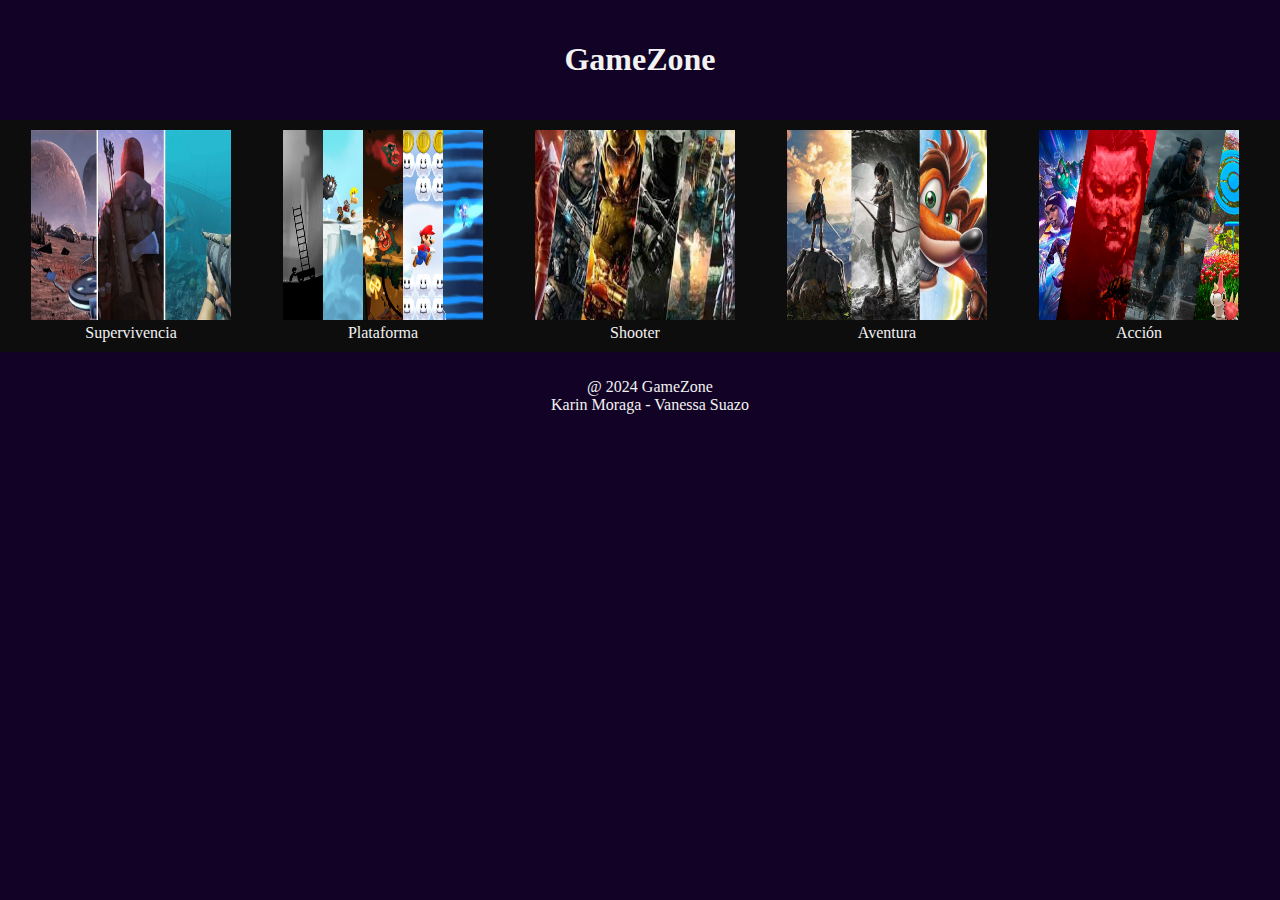
==== index.html @ ada37a3f "cambiando home a index" ====
<!DOCTYPE html>
<html lang="en">
<head>
    <meta charset="UTF-8">
    <meta name="viewport" content="width=device-width, initial-scale=1.0">
    <title>GameZone</title>
    <link rel="stylesheet" href="style.css">
</head>
<body>
    <header>
        <h1>GameZone</h1>
    </header>
    <nav>
        <ul>
            <li><a href="categoria1.html"><div class="categoria"><img src="image/supervivencia.jpg" alt="Imagen Categoría 1" width="200px" height="190px"></div></a>Supervivencia</li>
            <li><a href="categoria2.html"><div class="categoria"><img src="image/plataforma.jpg" alt="Imagen Categoría 1" width="200px" height="190px"></div></a>Plataforma</li>
            <li><a href="categoria3.html"><div class="categoria"><img src="image/shooter.jpg" alt="Imagen Categoría 1" width="200px" height="190px"></div></a>Shooter</li>
            <li><a href="categoria4.html"><div class="categoria"><img src="image/aventura.jpg" alt="Imagen Categoría 1" width="200px" height="190px"></div></a>Aventura</li>
            <li><a href="categoria5.html"><div class="categoria"><img src="image/accion.jpeg" alt="Imagen Categoría 1" width="200px" height="190px"></div></a>Acción</li>
    </nav>
    <footer>
        <p>@ 2024 GameZone
            <br>Karin Moraga - Vanessa Suazo
        </p>
    </footer>    
</body>
</html>
---- style.css ----
/* Estilos generales */
body {
    font-family:'Arial Narrow';
    margin: 0;
    padding: 0;
    background-color:#120326;
}

header {
    background-color:#120326;
    color: #F2F2F2;
    padding: 20px;
    text-align: center;
}
nav {
    text-align: center;
    background-color:#0D0D0D;
    padding: 10px;
    color:#F2F2F2;
}
nav ul {
    list-style-type: none;
    margin: 0;
    padding: 0;
    display: flex;
    justify-content:space-around;
}

nav ul li {
    display: inline-block;
    margin-right: 10px;
    text-align: center;
}

nav ul li a {
    color: #F2F2F2;
    text-decoration: none;
}

footer {
    background-color: #120326;
    color: #F2F2F2;
    padding: 10px;
    text-align: center;
    bottom: 0;
    width: 100%;
}
.volver-inicio {
    position: fixed;
    top: 10px;
    left: 10px;
    background-color:black;
    color: #F2F2F2;
    padding: 10px 15px;
    border-radius: 5px; 
    text-decoration: none;
}
select {
    display:flex;
    margin-right: 10px;
    background-color: black;
    color: #F2F2F2;
    padding: 10px 15px;
    border-radius: 5px;
    border: none;
    cursor: pointer;
}
/* Estilos para las tarjetas de juegos */
.juegos-container {
    display: flex;
    justify-content: space-around;
    flex-wrap: wrap;
    padding: 20px;
}

.juego {
    background-color: #853C64;
    color: #F2F2F2;
    border-radius: 10px;
    width: 20%; 
    margin-bottom: 20px;
    padding: 20px;
    box-sizing: border-box;
   }

   .juego img {
    width: 200px; /* Ancho deseado */
    height: 280px; /* Altura deseada */
    border-radius: 10px;
    margin:0 auto;
    display: block;
}

.juego h2 {
    width: 70%; 
    display: flex; 
    flex-direction: column; 
}

.juego p {
    width: 70%; 
    display: flex; 
    flex-direction: column; 
}
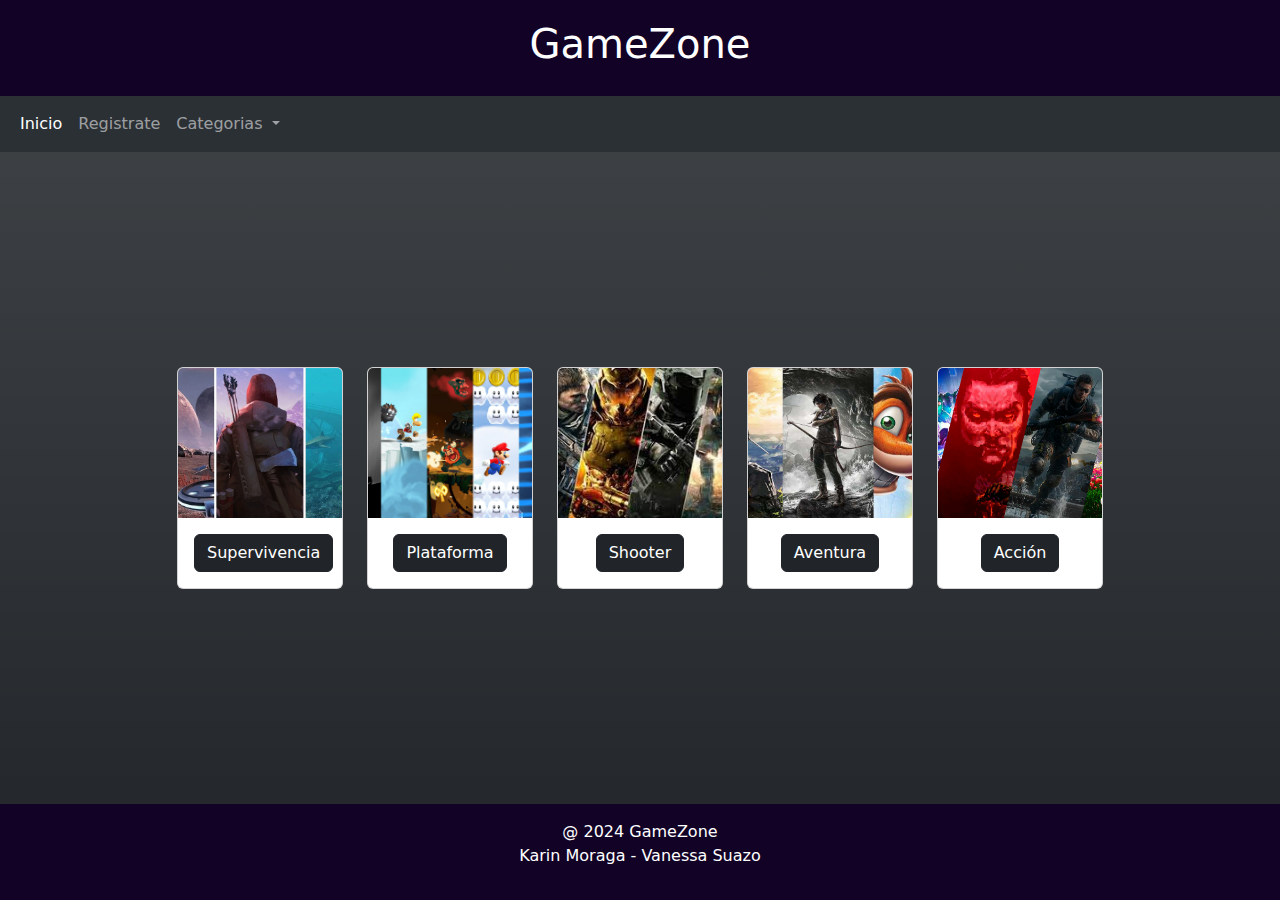
==== commit 4b241e04: "Añadiendo Jquery" ====
--- a/index.html
+++ b/index.html
@@ -1,28 +1,98 @@
 <!DOCTYPE html>
 <html lang="en">
 <head>
-    <meta charset="UTF-8">
-    <meta name="viewport" content="width=device-width, initial-scale=1.0">
-    <title>GameZone</title>
-    <link rel="stylesheet" href="style.css">
+  <meta charset="UTF-8">
+  <meta name="viewport" content="width=device-width, initial-scale=1.0">
+  <title>GameZone</title>
+  <link rel="stylesheet" href="style.css">
+  <link href="https://cdn.jsdelivr.net/npm/bootstrap@5.3.3/dist/css/bootstrap.min.css" rel="stylesheet">
+  <style>
+    .card-img-top {
+      height: 150px;
+      width: 100%;
+      object-fit: cover;
+    }
+  </style>
 </head>
-<body>
-    <header>
-        <h1>GameZone</h1>
-    </header>
-    <nav>
-        <ul>
-            <li><a href="categoria1.html"><div class="categoria"><img src="image/supervivencia.jpg" alt="Imagen Categoría 1" width="200px" height="190px"></div></a>Supervivencia</li>
-            <li><a href="categoria2.html"><div class="categoria"><img src="image/plataforma.jpg" alt="Imagen Categoría 1" width="200px" height="190px"></div></a>Plataforma</li>
-            <li><a href="categoria3.html"><div class="categoria"><img src="image/shooter.jpg" alt="Imagen Categoría 1" width="200px" height="190px"></div></a>Shooter</li>
-            <li><a href="categoria4.html"><div class="categoria"><img src="image/aventura.jpg" alt="Imagen Categoría 1" width="200px" height="190px"></div></a>Aventura</li>
-            <li><a href="categoria5.html"><div class="categoria"><img src="image/accion.jpeg" alt="Imagen Categoría 1" width="200px" height="190px"></div></a>Acción</li>
-    </nav>
-    <footer>
-        <p>@ 2024 GameZone
-            <br>Karin Moraga - Vanessa Suazo
-        </p>
-    </footer>    
+<body class="bg-dark bg-gradient"> 
+  <header>
+    <h1>GameZone</h1>
+  </header>
+  <nav class="navbar navbar-expand-lg bg-body-tertiary"data-bs-theme="dark" >
+    <div class="container-fluid">
+      <div class="collapse navbar-collapse" id="navbarSupportedContent">
+        <ul class="navbar-nav me-auto mb-2 mb-lg-0">
+            <li class="nav-item">
+                <a class="nav-link active" aria-current="page" href="#">Inicio</a>
+              </li>
+              <li class="nav-item">
+                <a class="nav-link" href="registro.html">Registrate</a>
+              </li>
+          <li class="nav-item dropdown">
+            <a class="nav-link dropdown-toggle" href="" role="button" data-bs-toggle="dropdown" aria-expanded="false">
+              Categorias
+            </a>
+            <ul class="dropdown-menu">
+              <li><a class="dropdown-item" href="categoria1.html">Supervivencia</a></li>
+              <li><a class="dropdown-item" href="categoria2.html">Plataforma</a></li>
+              <li><a class="dropdown-item" href="categoria3.html">Shooter</a></li>
+              <li><a class="dropdown-item" href="categoria4.html">Aventura</a></li>
+              <li><a class="dropdown-item" href="categoria5.html">Acción</a></li>
+            </ul>
+          </li>
+        </form>
+      </div>
+    </div>
+  </nav>
+  <div class="content d-flex align-items-center justify-content-center">
+    <div class="container">
+      <div class="row justify-content-center">
+        <div class="col-2">
+          <div class="card text-center">
+            <img src="image/supervivencia.jpg" class="card-img-top img-fluid" />
+            <div class="card-body">
+              <a href="categoria1.html" class="btn btn-dark">Supervivencia</a>
+            </div>
+          </div>
+        </div>
+        <div class="col-2">
+          <div class="card text-center">
+            <img src="image/plataforma.jpg" class="card-img-top img-fluid" />
+            <div class="card-body">
+              <a href="categoria2.html" class="btn btn-dark">Plataforma</a>
+            </div>
+          </div>
+        </div>
+        <div class="col-2">
+          <div class="card text-center">
+            <img src="image/shooter.jpg" class="card-img-top img-fluid" />
+            <div class="card-body">
+              <a href="categoria3.html" class="btn btn-dark">Shooter</a>
+            </div>
+          </div>
+        </div>
+        <div class="col-2">
+          <div class="card text-center">
+            <img src="image/aventura.jpg" class="card-img-top img-fluid" />
+            <div class="card-body">
+              <a href="categoria4.html" class="btn btn-dark">Aventura</a>
+            </div>
+          </div>
+        </div>
+        <div class="col-2">
+          <div class="card text-center">
+            <img src="image/accion.jpeg" class="card-img-top img-fluid" />
+            <div class="card-body">
+              <a href="categoria5.html" class="btn btn-dark">Acción</a>
+            </div>
+          </div>
+        </div>
+      </div>
+    </div>
+  </div>
+  <footer class="footer text-center py-3">
+    <p>@ 2024 GameZone <br>Karin Moraga - Vanessa Suazo</p>
+  </footer>
+  <script src="https://cdn.jsdelivr.net/npm/bootstrap@5.3.3/dist/js/bootstrap.bundle.min.js"></script>
 </body>
 </html>
-
--- a/style.css
+++ b/style.css
@@ -1,104 +1,24 @@
-/* Estilos generales */
-body {
-    font-family:'Arial Narrow';
-    margin: 0;
-    padding: 0;
-    background-color:#120326;
-}
-
-header {
-    background-color:#120326;
-    color: #F2F2F2;
-    padding: 20px;
+  body {
+    display: flex;
+    flex-direction: column;
+    min-height: 100vh;
+  }
+  
+  .content {
+    flex: 1;
+  }
+  
+  .footer {
+    background-color: #120326; 
+    color: white; 
+  }
+  
+  header {
+    background-color: #120326;
+    color: white; 
     text-align: center;
-}
-nav {
-    text-align: center;
-    background-color:#0D0D0D;
-    padding: 10px;
-    color:#F2F2F2;
-}
-nav ul {
-    list-style-type: none;
-    margin: 0;
-    padding: 0;
-    display: flex;
-    justify-content:space-around;
-}
-
-nav ul li {
-    display: inline-block;
-    margin-right: 10px;
-    text-align: center;
-}
-
-nav ul li a {
-    color: #F2F2F2;
-    text-decoration: none;
-}
-
-footer {
-    background-color: #120326;
-    color: #F2F2F2;
-    padding: 10px;
-    text-align: center;
-    bottom: 0;
-    width: 100%;
-}
-.volver-inicio {
-    position: fixed;
-    top: 10px;
-    left: 10px;
-    background-color:black;
-    color: #F2F2F2;
-    padding: 10px 15px;
-    border-radius: 5px; 
-    text-decoration: none;
-}
-select {
-    display:flex;
-    margin-right: 10px;
-    background-color: black;
-    color: #F2F2F2;
-    padding: 10px 15px;
-    border-radius: 5px;
-    border: none;
-    cursor: pointer;
-}
-/* Estilos para las tarjetas de juegos */
-.juegos-container {
-    display: flex;
-    justify-content: space-around;
-    flex-wrap: wrap;
-    padding: 20px;
-}
-
-.juego {
-    background-color: #853C64;
-    color: #F2F2F2;
-    border-radius: 10px;
-    width: 20%; 
-    margin-bottom: 20px;
-    padding: 20px;
-    box-sizing: border-box;
-   }
-
-   .juego img {
-    width: 200px; /* Ancho deseado */
-    height: 280px; /* Altura deseada */
-    border-radius: 10px;
-    margin:0 auto;
-    display: block;
-}
-
-.juego h2 {
-    width: 70%; 
-    display: flex; 
-    flex-direction: column; 
-}
-
-.juego p {
-    width: 70%; 
-    display: flex; 
-    flex-direction: column; 
-}
+    padding: 20px 0; 
+  }
+label{
+  color: white;
+}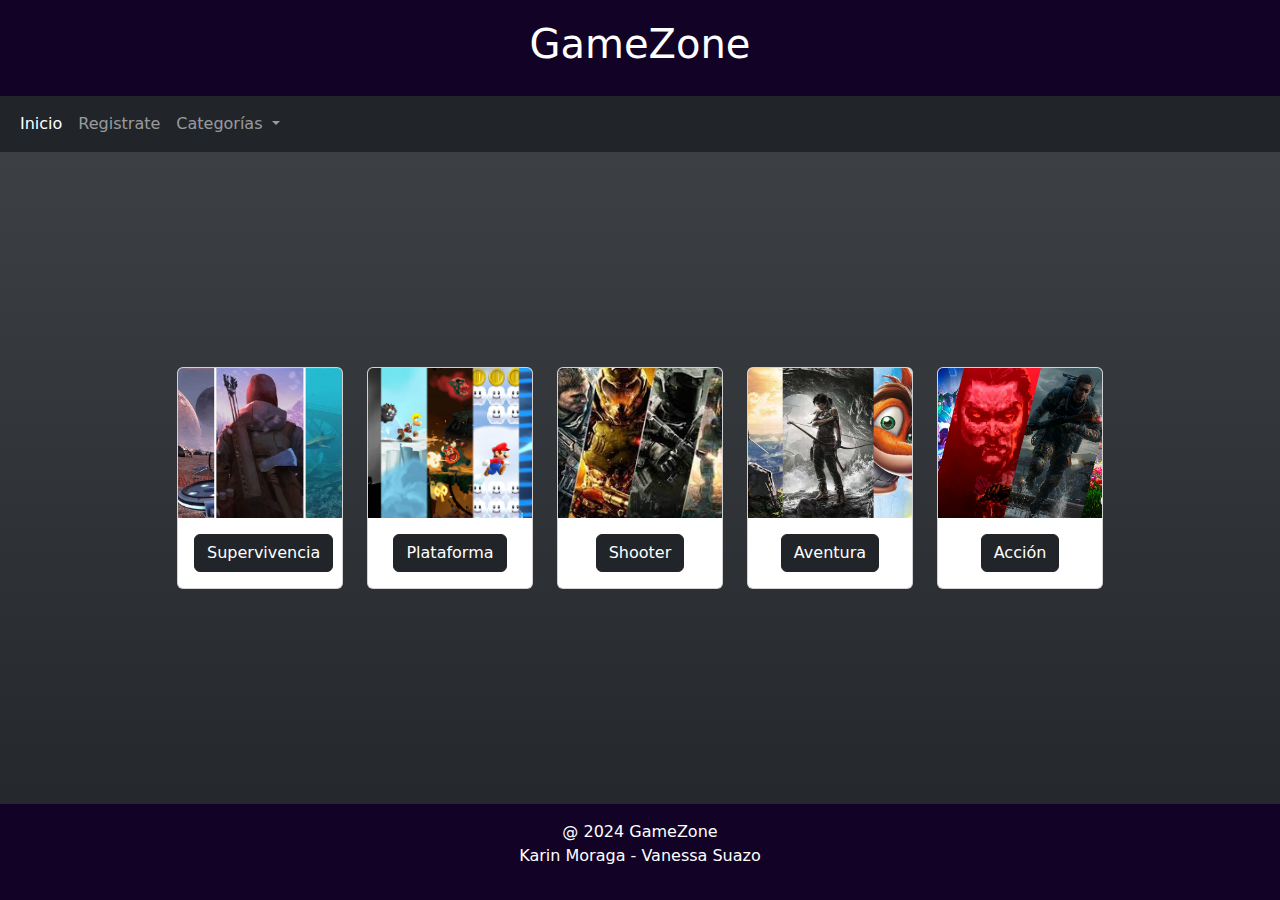
==== commit a427540f: "Ultimas modificaciones" ====
--- a/index.html
+++ b/index.html
@@ -18,19 +18,22 @@
   <header>
     <h1>GameZone</h1>
   </header>
-  <nav class="navbar navbar-expand-lg bg-body-tertiary"data-bs-theme="dark" >
+  <nav class="navbar navbar-expand-lg navbar-dark bg-dark data-bs-theme="dark">
     <div class="container-fluid">
+      <button class="navbar-toggler" type="button" data-bs-toggle="collapse" data-bs-target="#navbarSupportedContent" aria-controls="navbarSupportedContent" aria-expanded="false" aria-label="Toggle navigation">
+        <span class="navbar-toggler-icon"></span>
+      </button>
       <div class="collapse navbar-collapse" id="navbarSupportedContent">
         <ul class="navbar-nav me-auto mb-2 mb-lg-0">
-            <li class="nav-item">
-                <a class="nav-link active" aria-current="page" href="#">Inicio</a>
-              </li>
-              <li class="nav-item">
-                <a class="nav-link" href="registro.html">Registrate</a>
-              </li>
+          <li class="nav-item">
+            <a class="nav-link active" aria-current="page" href="#">Inicio</a>
+          </li>
+          <li class="nav-item">
+            <a class="nav-link" href="registro.html">Registrate</a>
+          </li>
           <li class="nav-item dropdown">
-            <a class="nav-link dropdown-toggle" href="" role="button" data-bs-toggle="dropdown" aria-expanded="false">
-              Categorias
+            <a class="nav-link dropdown-toggle" href="#" role="button" data-bs-toggle="dropdown" aria-expanded="false">
+              Categorías
             </a>
             <ul class="dropdown-menu">
               <li><a class="dropdown-item" href="categoria1.html">Supervivencia</a></li>
@@ -40,14 +43,14 @@
               <li><a class="dropdown-item" href="categoria5.html">Acción</a></li>
             </ul>
           </li>
-        </form>
+        </ul>
       </div>
     </div>
   </nav>
   <div class="content d-flex align-items-center justify-content-center">
     <div class="container">
       <div class="row justify-content-center">
-        <div class="col-2">
+        <div class="col-lg-2 col-md-3 col-sm-6">
           <div class="card text-center">
             <img src="image/supervivencia.jpg" class="card-img-top img-fluid" />
             <div class="card-body">
@@ -55,7 +58,7 @@
             </div>
           </div>
         </div>
-        <div class="col-2">
+        <div class="col-lg-2 col-md-3 col-sm-6">
           <div class="card text-center">
             <img src="image/plataforma.jpg" class="card-img-top img-fluid" />
             <div class="card-body">
@@ -63,7 +66,7 @@
             </div>
           </div>
         </div>
-        <div class="col-2">
+        <div class="col-lg-2 col-md-3 col-sm-6">
           <div class="card text-center">
             <img src="image/shooter.jpg" class="card-img-top img-fluid" />
             <div class="card-body">
@@ -71,7 +74,7 @@
             </div>
           </div>
         </div>
-        <div class="col-2">
+        <div class="col-lg-2 col-md-3 col-sm-6">
           <div class="card text-center">
             <img src="image/aventura.jpg" class="card-img-top img-fluid" />
             <div class="card-body">
@@ -79,7 +82,7 @@
             </div>
           </div>
         </div>
-        <div class="col-2">
+        <div class="col-lg-2 col-md-3 col-sm-6">
           <div class="card text-center">
             <img src="image/accion.jpeg" class="card-img-top img-fluid" />
             <div class="card-body">
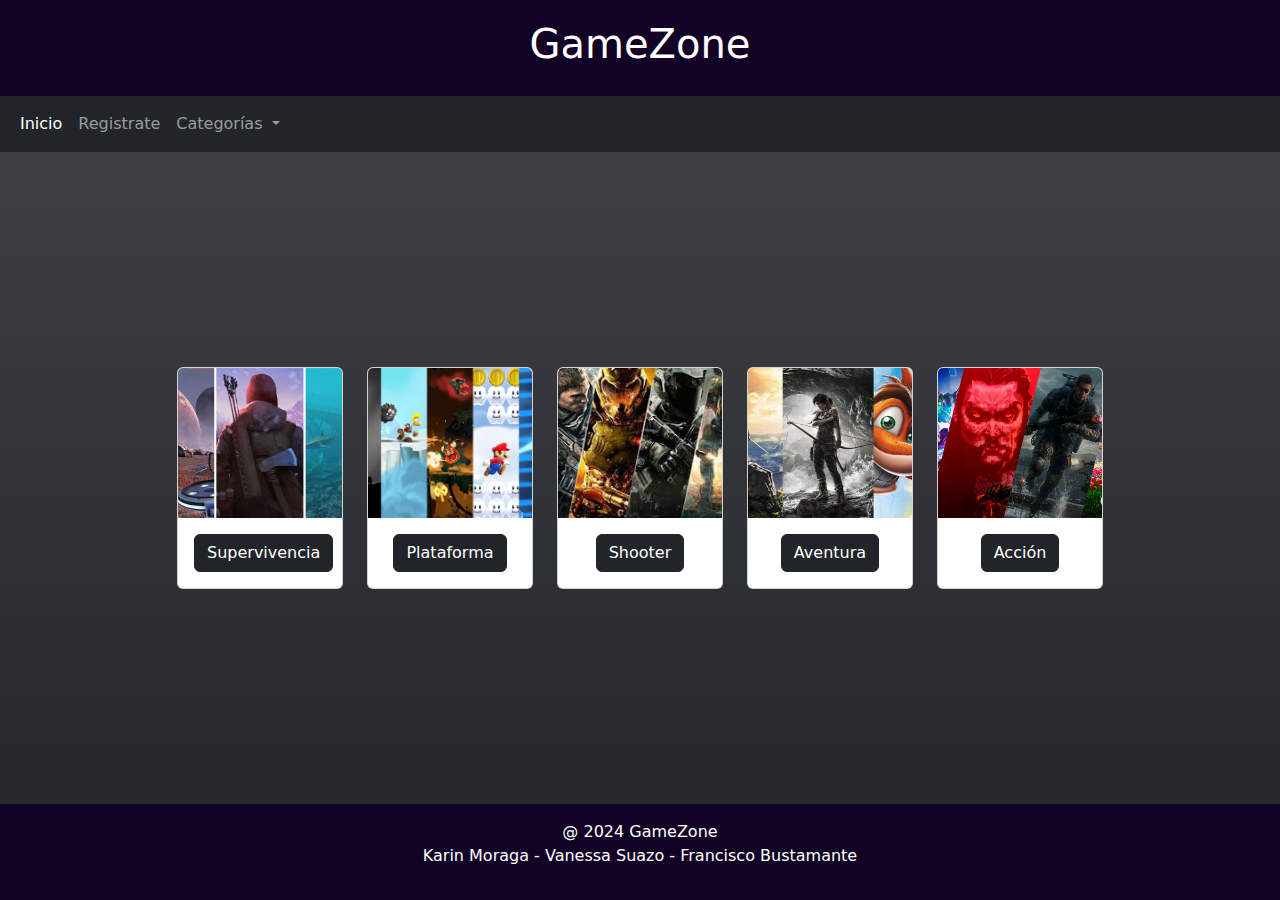
==== commit 0a93488e: "Ultimas modificaciones" ====
--- a/index.html
+++ b/index.html
@@ -94,7 +94,7 @@
     </div>
   </div>
   <footer class="footer text-center py-3">
-    <p>@ 2024 GameZone <br>Karin Moraga - Vanessa Suazo</p>
+    <p>@ 2024 GameZone <br>Karin Moraga - Vanessa Suazo - Francisco Bustamante</p>
   </footer>
   <script src="https://cdn.jsdelivr.net/npm/bootstrap@5.3.3/dist/js/bootstrap.bundle.min.js"></script>
 </body>
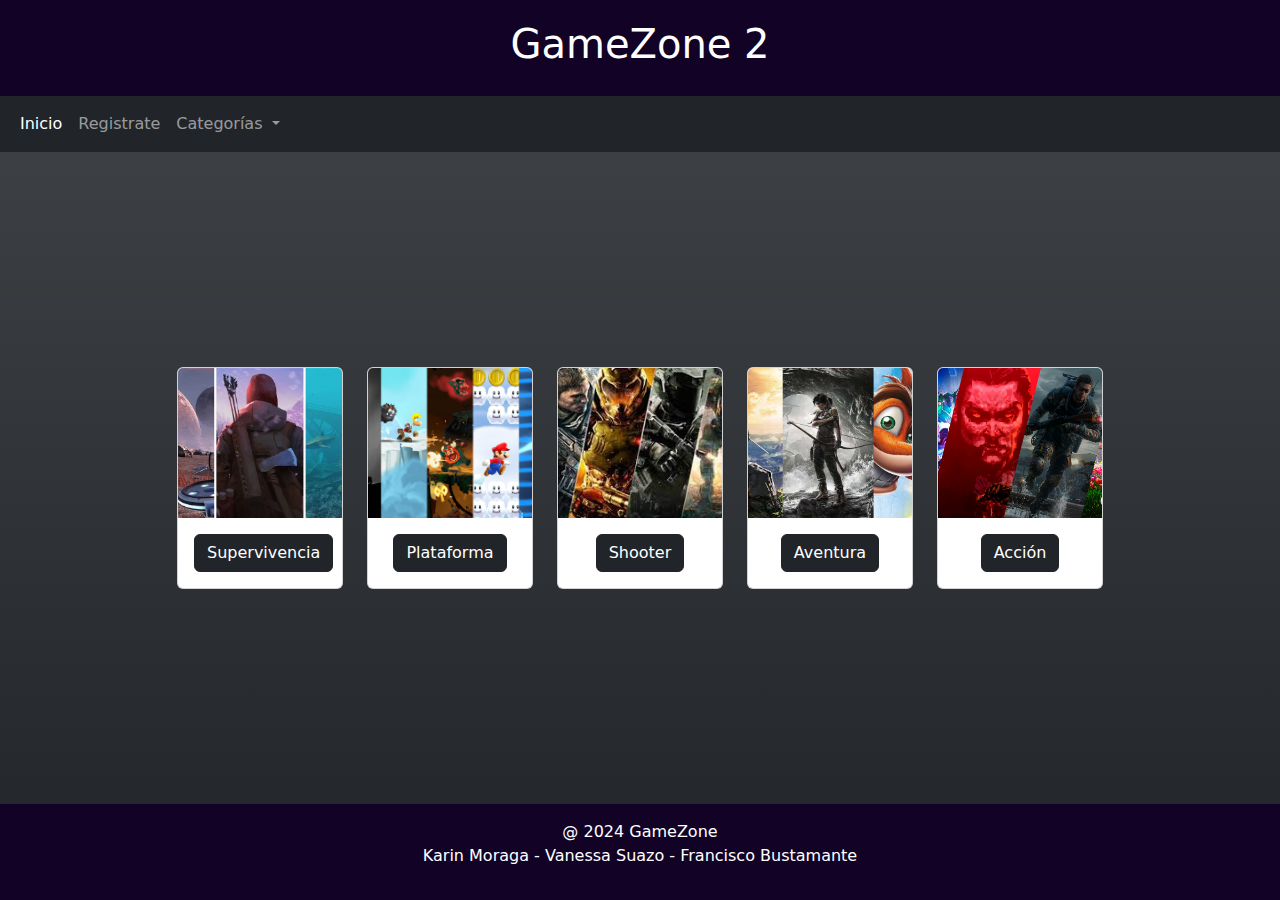
==== commit c4f8fe30: "prueba" ====
--- a/index.html
+++ b/index.html
@@ -16,7 +16,7 @@
 </head>
 <body class="bg-dark bg-gradient"> 
   <header>
-    <h1>GameZone</h1>
+    <h1>GameZone 2</h1>
   </header>
   <nav class="navbar navbar-expand-lg navbar-dark bg-dark data-bs-theme="dark">
     <div class="container-fluid">
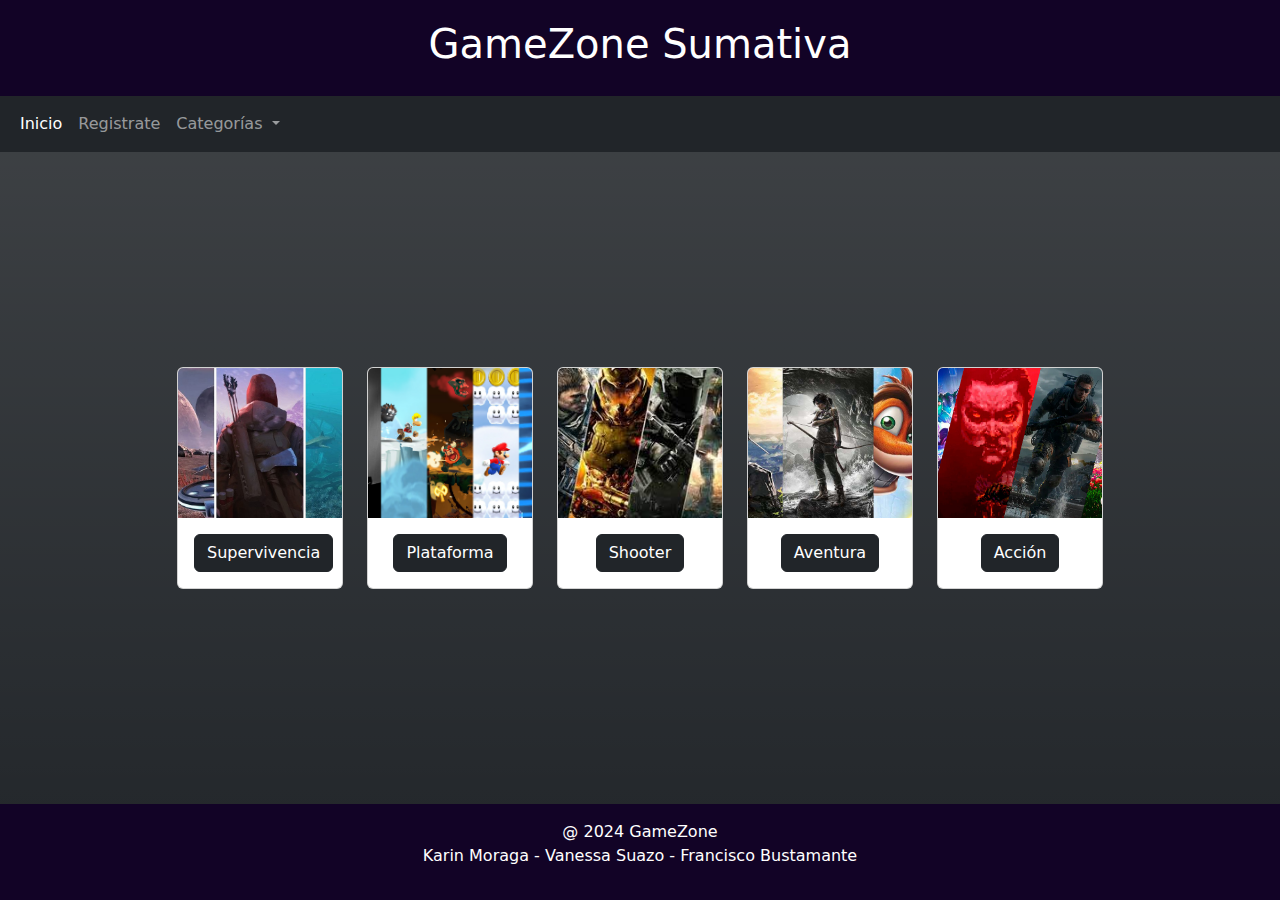
==== commit 1b4a73ef: "test sum" ====
--- a/index.html
+++ b/index.html
@@ -16,7 +16,7 @@
 </head>
 <body class="bg-dark bg-gradient"> 
   <header>
-    <h1>GameZone 2</h1>
+    <h1>GameZone Sumativa</h1>
   </header>
   <nav class="navbar navbar-expand-lg navbar-dark bg-dark data-bs-theme="dark">
     <div class="container-fluid">
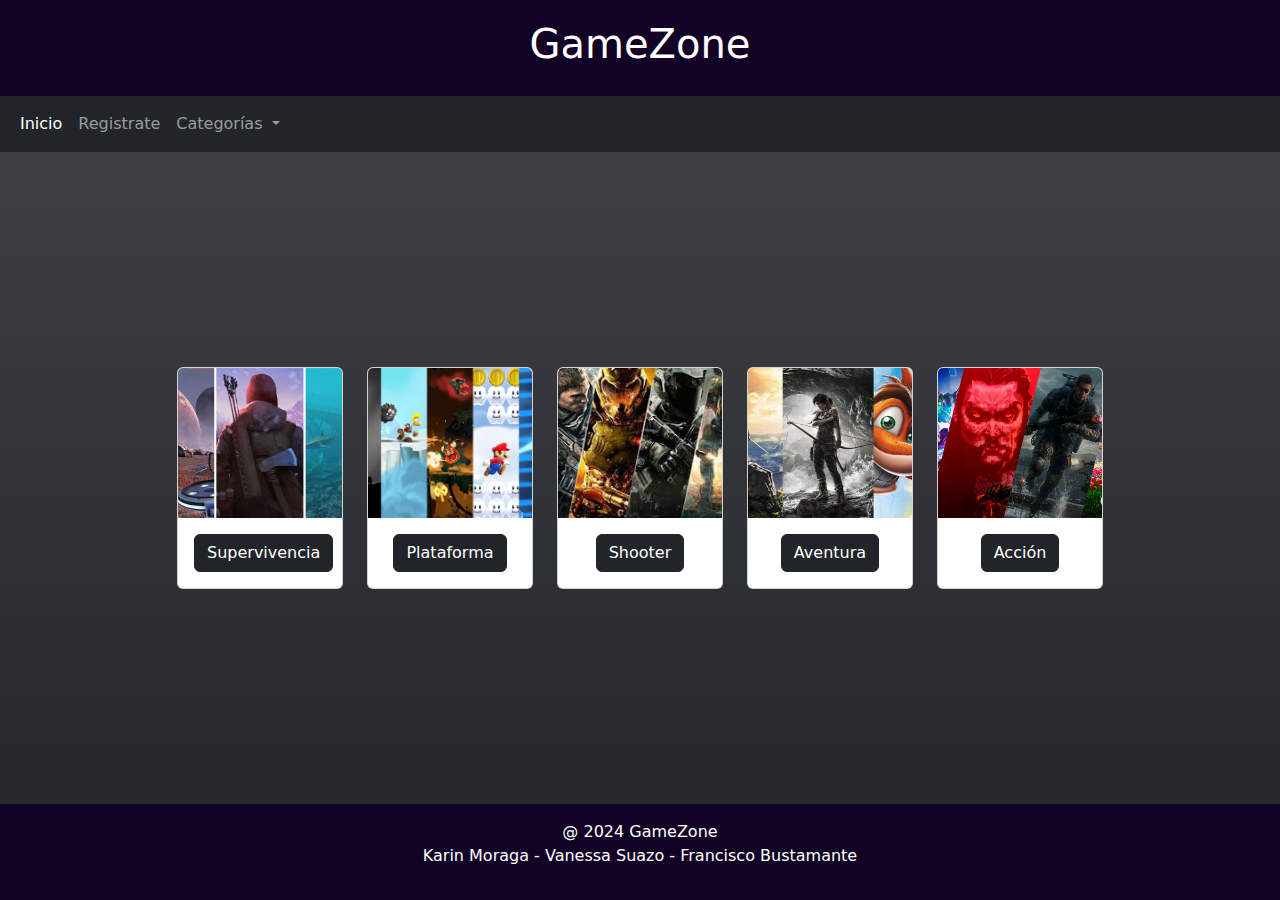
==== commit e862b5ee: "re" ====
--- a/index.html
+++ b/index.html
@@ -16,7 +16,7 @@
 </head>
 <body class="bg-dark bg-gradient"> 
   <header>
-    <h1>GameZone Sumativa</h1>
+    <h1>GameZone</h1>
   </header>
   <nav class="navbar navbar-expand-lg navbar-dark bg-dark data-bs-theme="dark">
     <div class="container-fluid">
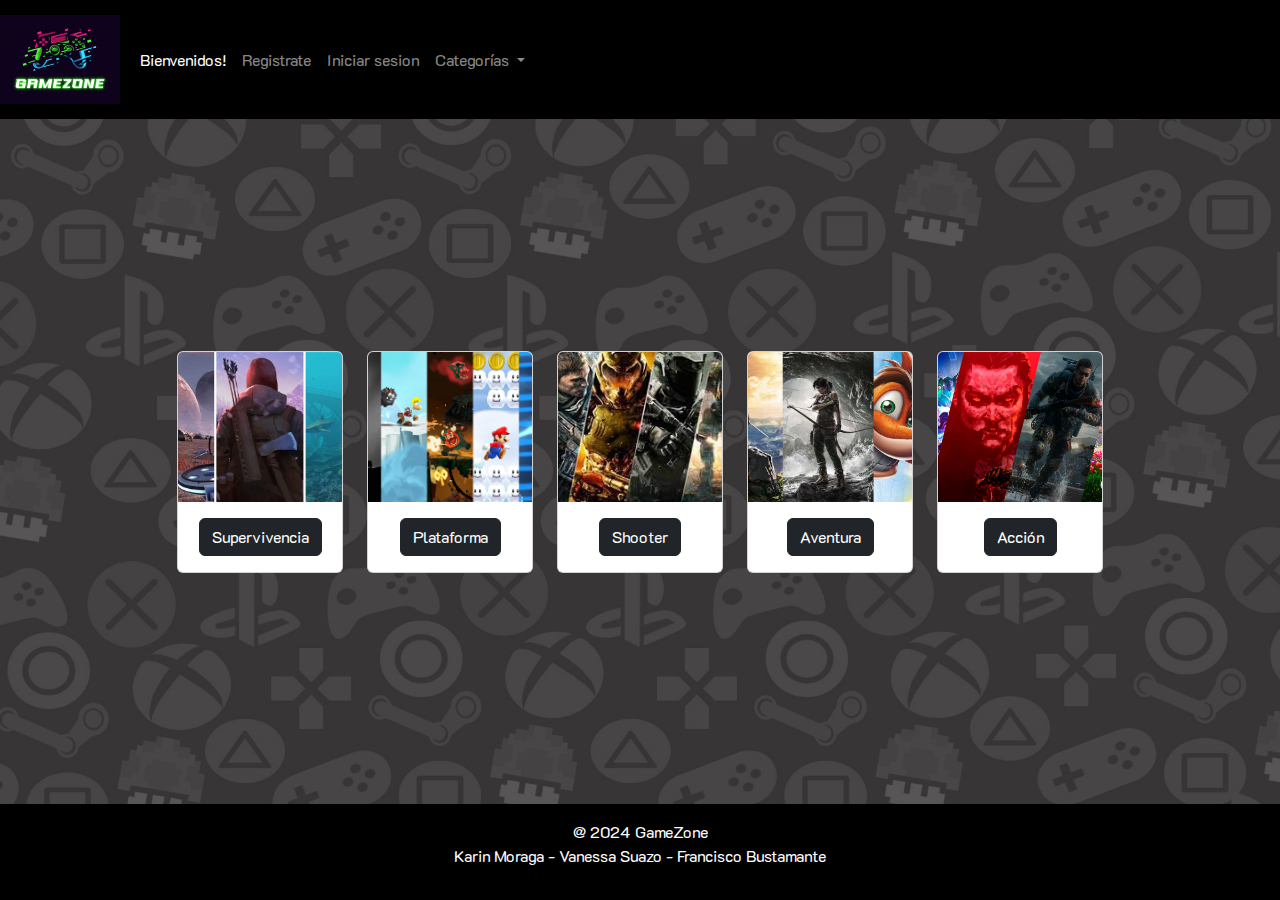
==== commit 36fb7c5d: "cambio formulario y style" ====
--- a/index.html
+++ b/index.html
@@ -1,101 +1,157 @@
 <!DOCTYPE html>
 <html lang="en">
-<head>
-  <meta charset="UTF-8">
-  <meta name="viewport" content="width=device-width, initial-scale=1.0">
-  <title>GameZone</title>
-  <link rel="stylesheet" href="style.css">
-  <link href="https://cdn.jsdelivr.net/npm/bootstrap@5.3.3/dist/css/bootstrap.min.css" rel="stylesheet">
-  <style>
-    .card-img-top {
-      height: 150px;
-      width: 100%;
-      object-fit: cover;
-    }
-  </style>
-</head>
-<body class="bg-dark bg-gradient"> 
-  <header>
-    <h1>GameZone</h1>
-  </header>
-  <nav class="navbar navbar-expand-lg navbar-dark bg-dark data-bs-theme="dark">
-    <div class="container-fluid">
-      <button class="navbar-toggler" type="button" data-bs-toggle="collapse" data-bs-target="#navbarSupportedContent" aria-controls="navbarSupportedContent" aria-expanded="false" aria-label="Toggle navigation">
-        <span class="navbar-toggler-icon"></span>
-      </button>
-      <div class="collapse navbar-collapse" id="navbarSupportedContent">
-        <ul class="navbar-nav me-auto mb-2 mb-lg-0">
-          <li class="nav-item">
-            <a class="nav-link active" aria-current="page" href="#">Inicio</a>
-          </li>
-          <li class="nav-item">
-            <a class="nav-link" href="registro.html">Registrate</a>
-          </li>
-          <li class="nav-item dropdown">
-            <a class="nav-link dropdown-toggle" href="#" role="button" data-bs-toggle="dropdown" aria-expanded="false">
-              Categorías
-            </a>
-            <ul class="dropdown-menu">
-              <li><a class="dropdown-item" href="categoria1.html">Supervivencia</a></li>
-              <li><a class="dropdown-item" href="categoria2.html">Plataforma</a></li>
-              <li><a class="dropdown-item" href="categoria3.html">Shooter</a></li>
-              <li><a class="dropdown-item" href="categoria4.html">Aventura</a></li>
-              <li><a class="dropdown-item" href="categoria5.html">Acción</a></li>
-            </ul>
-          </li>
-        </ul>
-      </div>
-    </div>
-  </nav>
-  <div class="content d-flex align-items-center justify-content-center">
-    <div class="container">
-      <div class="row justify-content-center">
-        <div class="col-lg-2 col-md-3 col-sm-6">
-          <div class="card text-center">
-            <img src="image/supervivencia.jpg" class="card-img-top img-fluid" />
-            <div class="card-body">
-              <a href="categoria1.html" class="btn btn-dark">Supervivencia</a>
+  <head>
+    <meta charset="UTF-8" />
+    <meta name="viewport" content="width=device-width, initial-scale=1.0" />
+    <title>GameZone</title>
+    <link rel="stylesheet" href="style.css" />
+    <link
+      href="https://cdn.jsdelivr.net/npm/bootstrap@5.3.3/dist/css/bootstrap.min.css"
+      rel="stylesheet"
+    />
+    <link
+      href="https://fonts.googleapis.com/css2?family=K2D:ital,wght@0,100;0,200;0,300;0,400;0,500;0,600;0,700;0,800;1,100;1,200;1,300;1,400;1,500;1,600;1,700;1,800&display=swap"
+      rel="stylesheet"
+    />
+    <style>
+      .card-img-top {
+        height: 150px;
+        width: 100%;
+        object-fit: cover;
+      }
+    </style>
+  </head>
+  <body id="cuerpo">
+    <header>
+      <div class="d-flex align-items-center">
+        <img src="image/logo.png" id="logo" />
+        <nav class="navbar navbar-expand-lg navbar-dark data-bs-theme">
+          <div class="container-fluid">
+            <button
+              class="navbar-toggler"
+              type="button"
+              data-bs-toggle="collapse"
+              data-bs-target="#navbarSupportedContent"
+              aria-controls="navbarSupportedContent"
+              aria-expanded="false"
+              aria-label="Toggle navigation"
+            >
+              <span class="navbar-toggler-icon"></span>
+            </button>
+            <div class="collapse navbar-collapse" id="navbarSupportedContent">
+              <ul class="navbar-nav me-auto mb-2 mb-lg-0">
+                <li class="nav-item">
+                  <a class="nav-link active mx2" aria-current="page" href="#"
+                    >Bienvenidos!</a
+                  >
+                </li>
+                <li class="nav-item">
+                  <a class="nav-link" href="registro.html">Registrate</a>
+                </li>
+                <li class="nav-item">
+                  <a class="nav-link" href="sesion.html">Iniciar sesion</a>
+                </li>
+                <li class="nav-item dropdown">
+                  <a
+                    class="nav-link dropdown-toggle"
+                    href="#"
+                    role="button"
+                    data-bs-toggle="dropdown"
+                    aria-expanded="false"
+                  >
+                    Categorías
+                  </a>
+                  <ul class="dropdown-menu">
+                    <li>
+                      <a class="dropdown-item" href="categoria1.html"
+                        >Supervivencia</a
+                      >
+                    </li>
+                    <li>
+                      <a class="dropdown-item" href="categoria2.html"
+                        >Plataforma</a
+                      >
+                    </li>
+                    <li>
+                      <a class="dropdown-item" href="categoria3.html"
+                        >Shooter</a
+                      >
+                    </li>
+                    <li>
+                      <a class="dropdown-item" href="categoria4.html"
+                        >Aventura</a
+                      >
+                    </li>
+                    <li>
+                      <a class="dropdown-item" href="categoria5.html">Acción</a>
+                    </li>
+                  </ul>
+                </li>
+              </ul>
             </div>
           </div>
-        </div>
-        <div class="col-lg-2 col-md-3 col-sm-6">
-          <div class="card text-center">
-            <img src="image/plataforma.jpg" class="card-img-top img-fluid" />
-            <div class="card-body">
-              <a href="categoria2.html" class="btn btn-dark">Plataforma</a>
+        </nav>
+      </div>
+    </header>
+    <div class="content d-flex align-items-center justify-content-center">
+      <div class="container">
+        <div class="row justify-content-center">
+          <div class="col-lg-2 col-md-3 col-sm-6">
+            <div class="card text-center">
+              <img
+                src="image/supervivencia.jpg"
+                class="card-img-top img-fluid"
+              />
+              <div class="card-body">
+                <a href="categoria1.html" class="btn btn-dark">Supervivencia</a>
+              </div>
             </div>
           </div>
-        </div>
-        <div class="col-lg-2 col-md-3 col-sm-6">
-          <div class="card text-center">
-            <img src="image/shooter.jpg" class="card-img-top img-fluid" />
-            <div class="card-body">
-              <a href="categoria3.html" class="btn btn-dark">Shooter</a>
+          <div class="col-lg-2 col-md-3 col-sm-6">
+            <div class="card text-center">
+              <img src="image/plataforma.jpg" class="card-img-top img-fluid" />
+              <div class="card-body">
+                <a href="categoria2.html" class="btn btn-dark">Plataforma</a>
+              </div>
             </div>
           </div>
-        </div>
-        <div class="col-lg-2 col-md-3 col-sm-6">
-          <div class="card text-center">
-            <img src="image/aventura.jpg" class="card-img-top img-fluid" />
-            <div class="card-body">
-              <a href="categoria4.html" class="btn btn-dark">Aventura</a>
+          <div class="col-lg-2 col-md-3 col-sm-6">
+            <div class="card text-center">
+              <img src="image/shooter.jpg" class="card-img-top img-fluid" />
+              <div class="card-body">
+                <a href="categoria3.html" class="btn btn-dark">Shooter</a>
+              </div>
             </div>
           </div>
-        </div>
-        <div class="col-lg-2 col-md-3 col-sm-6">
-          <div class="card text-center">
-            <img src="image/accion.jpeg" class="card-img-top img-fluid" />
-            <div class="card-body">
-              <a href="categoria5.html" class="btn btn-dark">Acción</a>
+          <div class="col-lg-2 col-md-3 col-sm-6">
+            <div class="card text-center">
+              <img src="image/aventura.jpg" class="card-img-top img-fluid" />
+              <div class="card-body">
+                <a href="categoria4.html" class="btn btn-dark">Aventura</a>
+              </div>
+            </div>
+          </div>
+          <div class="col-lg-2 col-md-3 col-sm-6">
+            <div class="card text-center">
+              <img src="image/accion.jpeg" class="card-img-top img-fluid" />
+              <div class="card-body">
+                <a href="categoria5.html" class="btn btn-dark">Acción</a>
+              </div>
             </div>
           </div>
         </div>
       </div>
     </div>
-  </div>
-  <footer class="footer text-center py-3">
-    <p>@ 2024 GameZone <br>Karin Moraga - Vanessa Suazo - Francisco Bustamante</p>
-  </footer>
-  <script src="https://cdn.jsdelivr.net/npm/bootstrap@5.3.3/dist/js/bootstrap.bundle.min.js"></script>
-</body>
+
+    
+
+
+    <footer class="footer text-center py-3">
+      <p>
+        @ 2024 GameZone <br />Karin Moraga - Vanessa Suazo - Francisco
+        Bustamante
+      </p>
+    </footer>
+    <script src="https://cdn.jsdelivr.net/npm/bootstrap@5.3.3/dist/js/bootstrap.bundle.min.js"></script>
+  </body>
 </html>
--- a/style.css
+++ b/style.css
@@ -2,22 +2,40 @@
     display: flex;
     flex-direction: column;
     min-height: 100vh;
+    background-image: (url(fond/fondog.jpg));
   }
-  
+  #cuerpo {
+    background-color: #333333;
+    font-family: 'K2D', sans-serif;
+    position: top;
+    display: start;
+    justify-content: center;
+    min-height: 100vh;
+    background: url(image/fondog.jpg) no-repeat;
+    background-size: cover;
+    background-position: center;
+  }
+  #logo {
+    width: 120px;
+    display: flex;
+  }
+  #enlaces {
+    display: flex;
+    justify-content: center;
+  }
   .content {
     flex: 1;
   }
   
   .footer {
-    background-color: #120326; 
+    background-color: #000000; 
     color: white; 
   }
   
   header {
-    background-color: #120326;
-    color: white; 
+    background-color: #000000;
     text-align: center;
-    padding: 20px 0; 
+    padding: 15px 0; 
   }
 label{
   color: white;
